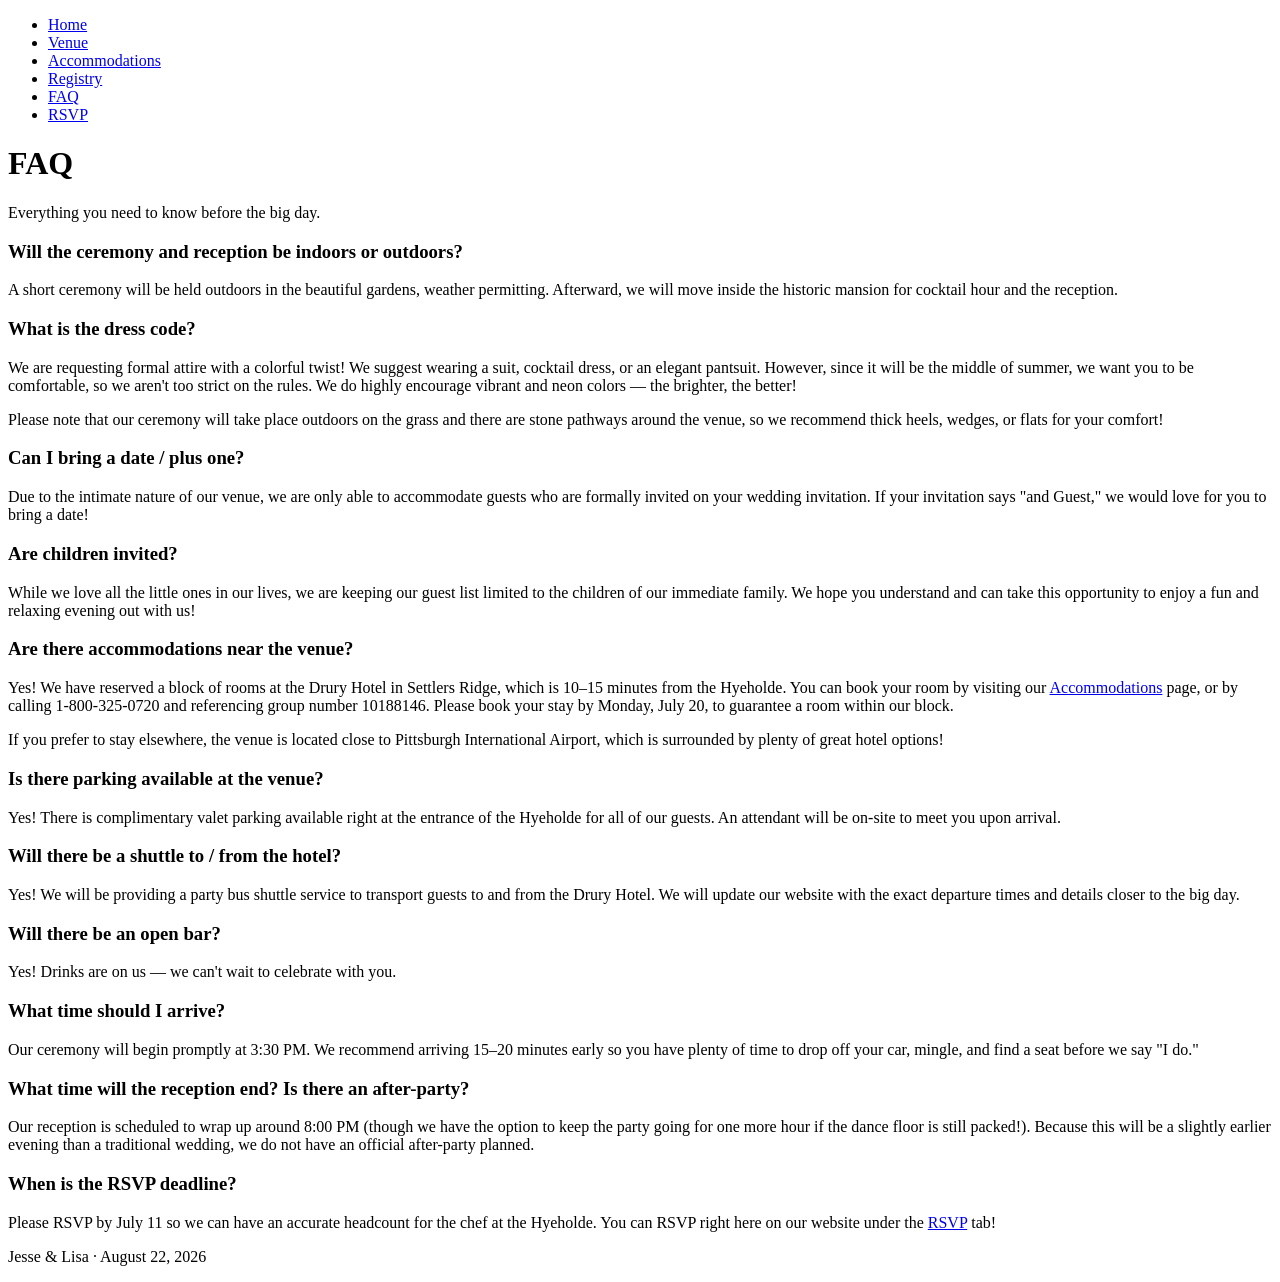
==== faq/index.html @ 2dc3e897 "updates" ====
<!DOCTYPE html>
<html lang="en">
<head>
  <meta charset="UTF-8" />
  <meta name="viewport" content="width=device-width, initial-scale=1.0"/>
  <title>FAQ — Jesse & Lisa</title>
  <link rel="stylesheet" href="/wedding/css/style.css" />
  <script src="/wedding/js/config.js"></script>
  <script src="/wedding/js/sparkles.js"></script>
</head>
<body data-wc-title="FAQ">

  <nav>
    <ul>
      <li><a href="/wedding">Home</a></li>
      <li><a href="/wedding/venue">Venue</a></li>
      <li><a href="/wedding/accommodations">Accommodations</a></li>
      <li><a href="/wedding/registry">Registry</a></li>
      <li><a href="/wedding/faq" class="active">FAQ</a></li>
      <li><a href="/wedding/rsvp">RSVP</a></li>
    </ul>
  </nav>

  <main class="page-main">
    <header class="page-header">
      <h1>FAQ</h1>
      <p class="page-subtitle">Everything you need to know before the big day.</p>
    </header>

    <section class="faq-list">

      <!-- NEEDS CONFIRMATION -->
      <div class="faq-item">
        <h3>Will the ceremony and reception be indoors or outdoors?</h3>
        <p>A short ceremony will be held outdoors in the beautiful gardens, weather permitting. Afterward, we will move inside the historic mansion for cocktail hour and the reception.</p>
      </div>

      <div class="faq-item">
        <h3>What is the dress code?</h3>
        <p>We are requesting formal attire with a colorful twist! We suggest wearing a suit, cocktail dress, or an elegant pantsuit. However, since it will be the middle of summer, we want you to be comfortable, so we aren't too strict on the rules. We do highly encourage vibrant and neon colors — the brighter, the better!</p>
        <p>Please note that our ceremony will take place outdoors on the grass and there are stone pathways around the venue, so we recommend thick heels, wedges, or flats for your comfort!</p>
      </div>

      <div class="faq-item">
        <h3>Can I bring a date / plus one?</h3>
        <p>Due to the intimate nature of our venue, we are only able to accommodate guests who are formally invited on your wedding invitation. If your invitation says "and Guest," we would love for you to bring a date!</p>
      </div>

      <div class="faq-item">
        <h3>Are children invited?</h3>
        <p>While we love all the little ones in our lives, we are keeping our guest list limited to the children of our immediate family. We hope you understand and can take this opportunity to enjoy a fun and relaxing evening out with us!</p>
      </div>

      <div class="faq-item">
        <h3>Are there accommodations near the venue?</h3>
        <p>Yes! We have reserved a block of rooms at the Drury Hotel in Settlers Ridge, which is 10–15 minutes from the Hyeholde. You can book your room by visiting our <a href="/wedding/accommodations">Accommodations</a> page, or by calling 1-800-325-0720 and referencing group number 10188146. Please book your stay by Monday, July 20, to guarantee a room within our block.</p>
        <p>If you prefer to stay elsewhere, the venue is located close to Pittsburgh International Airport, which is surrounded by plenty of great hotel options!</p>
      </div>

      <div class="faq-item">
        <h3>Is there parking available at the venue?</h3>
        <p>Yes! There is complimentary valet parking available right at the entrance of the Hyeholde for all of our guests. An attendant will be on-site to meet you upon arrival.</p>
      </div>

      <div class="faq-item">
        <h3>Will there be a shuttle to / from the hotel?</h3>
        <p>Yes! We will be providing a party bus shuttle service to transport guests to and from the Drury Hotel. We will update our website with the exact departure times and details closer to the big day.</p>
      </div>

      <div class="faq-item">
        <h3>Will there be an open bar?</h3>
        <p>Yes! Drinks are on us — we can't wait to celebrate with you.</p>
      </div>

      <!-- NEEDS CONFIRMATION -->
      <div class="faq-item">
        <h3>What time should I arrive?</h3>
        <p>Our ceremony will begin promptly at 3:30 PM. We recommend arriving 15–20 minutes early so you have plenty of time to drop off your car, mingle, and find a seat before we say "I do."</p>
      </div>

      <div class="faq-item">
        <h3>What time will the reception end? Is there an after-party?</h3>
        <p>Our reception is scheduled to wrap up around 8:00 PM (though we have the option to keep the party going for one more hour if the dance floor is still packed!). Because this will be a slightly earlier evening than a traditional wedding, we do not have an official after-party planned.</p>
      </div>

      <div class="faq-item">
        <h3>When is the RSVP deadline?</h3>
        <p>Please RSVP by July 11 so we can have an accurate headcount for the chef at the Hyeholde. You can RSVP right here on our website under the <a href="/wedding/rsvp">RSVP</a> tab!</p>
      </div>

    </section>
  </main>

  <footer>
    <p data-wc="footer">Jesse & Lisa · August 22, 2026</p>
  </footer>

</body>
</html>
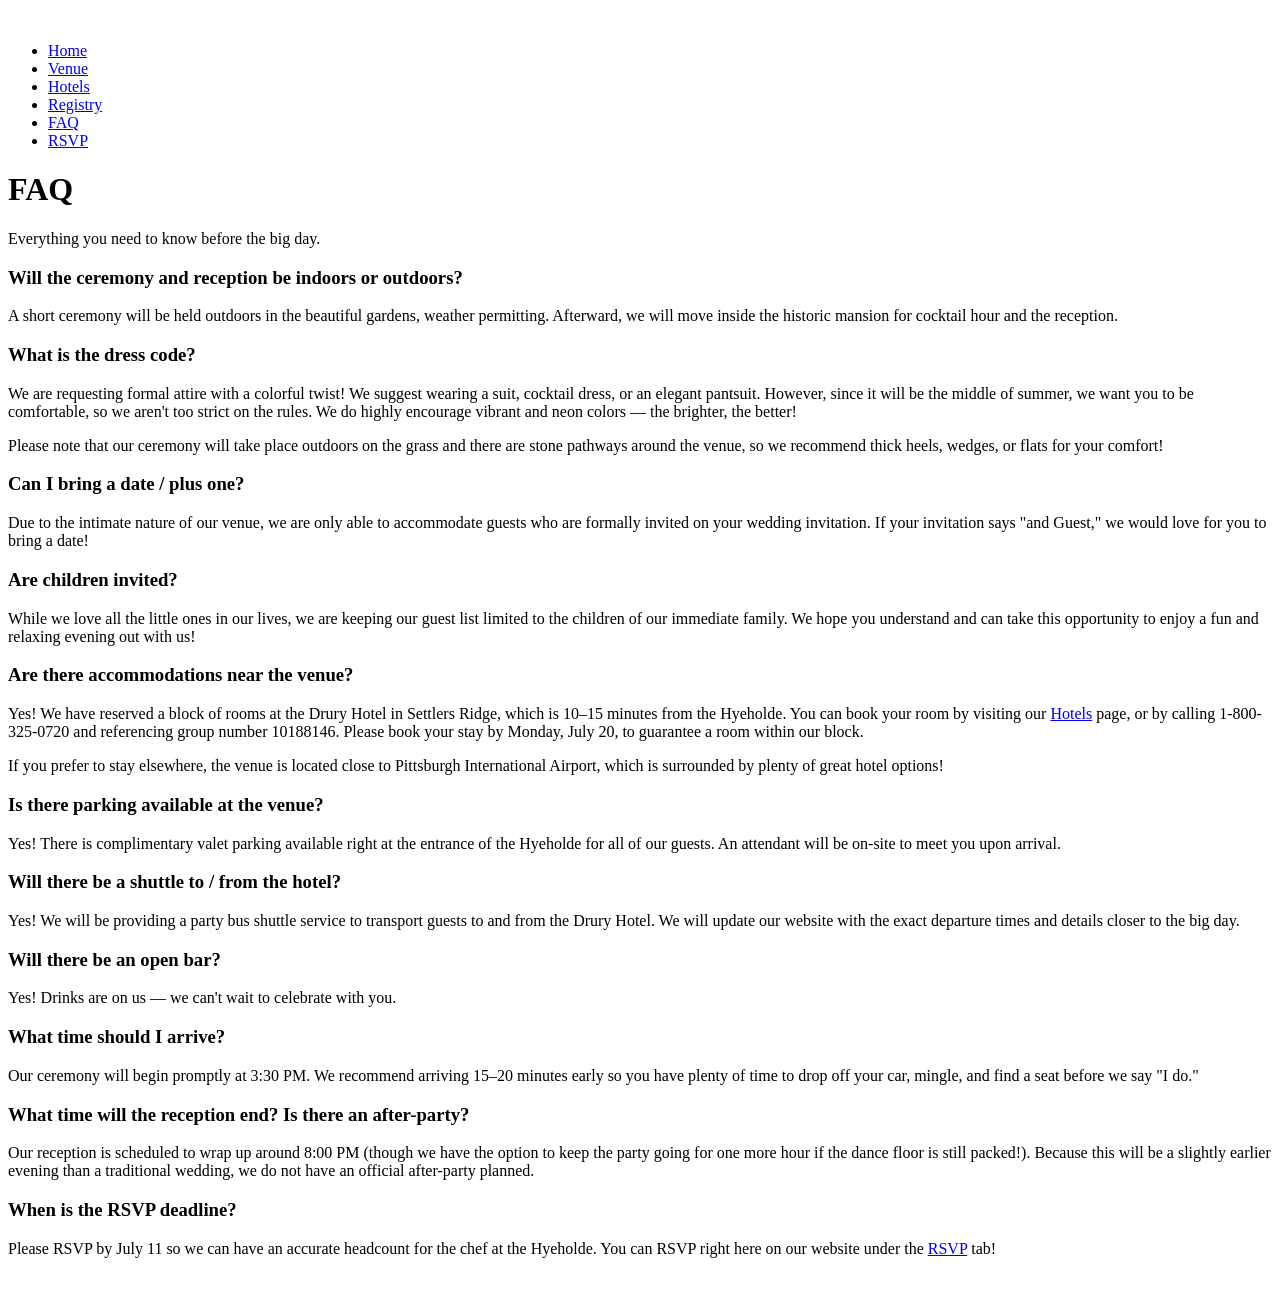
==== commit dff11728: "updates" ====
--- a/faq/index.html
+++ b/faq/index.html
@@ -10,11 +10,13 @@
 </head>
 <body data-wc-title="FAQ">
 
+  <img src="/wedding/images/bar.svg" alt="" class="page-bar" />
+
   <nav>
     <ul>
       <li><a href="/wedding">Home</a></li>
       <li><a href="/wedding/venue">Venue</a></li>
-      <li><a href="/wedding/accommodations">Accommodations</a></li>
+      <li><a href="/wedding/hotels">Hotels</a></li>
       <li><a href="/wedding/registry">Registry</a></li>
       <li><a href="/wedding/faq" class="active">FAQ</a></li>
       <li><a href="/wedding/rsvp">RSVP</a></li>
@@ -53,7 +55,7 @@
 
       <div class="faq-item">
         <h3>Are there accommodations near the venue?</h3>
-        <p>Yes! We have reserved a block of rooms at the Drury Hotel in Settlers Ridge, which is 10–15 minutes from the Hyeholde. You can book your room by visiting our <a href="/wedding/accommodations">Accommodations</a> page, or by calling 1-800-325-0720 and referencing group number 10188146. Please book your stay by Monday, July 20, to guarantee a room within our block.</p>
+        <p>Yes! We have reserved a block of rooms at the Drury Hotel in Settlers Ridge, which is 10–15 minutes from the Hyeholde. You can book your room by visiting our <a href="/wedding/hotels">Hotels</a> page, or by calling 1-800-325-0720 and referencing group number 10188146. Please book your stay by Monday, July 20, to guarantee a room within our block.</p>
         <p>If you prefer to stay elsewhere, the venue is located close to Pittsburgh International Airport, which is surrounded by plenty of great hotel options!</p>
       </div>
 
@@ -92,7 +94,7 @@
   </main>
 
   <footer>
-    <p data-wc="footer">Jesse & Lisa · August 22, 2026</p>
+    <img src="/wedding/images/bar.svg" alt="" class="footer-bar" />
   </footer>
 
 </body>
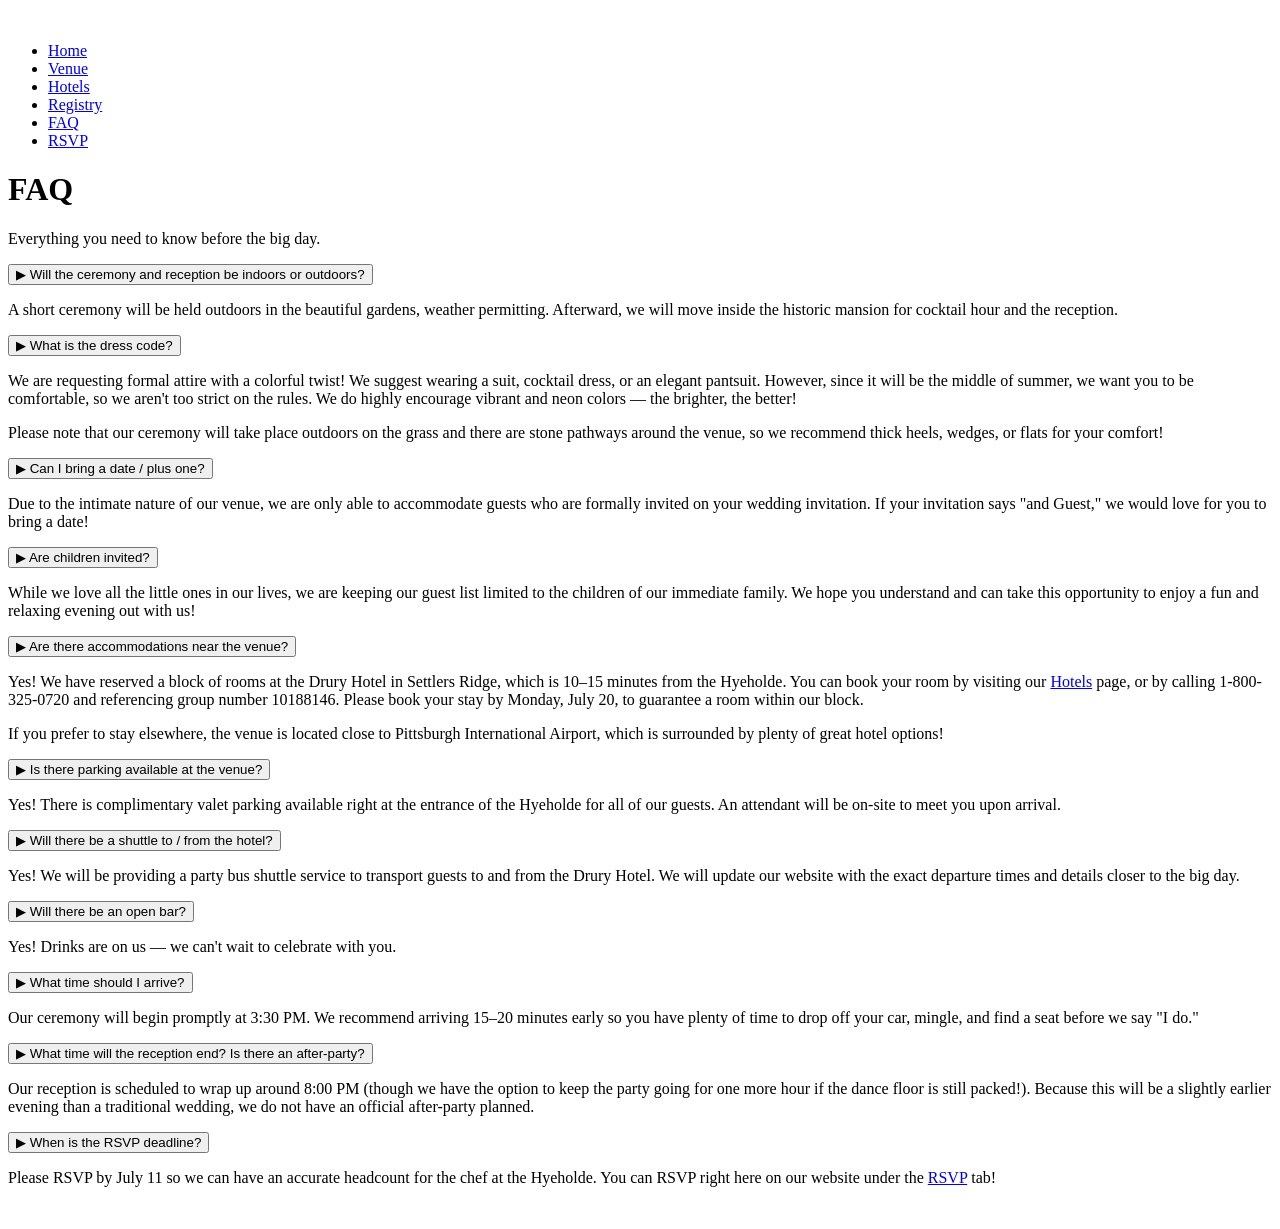
==== commit f568131e: "updates" ====
--- a/faq/index.html
+++ b/faq/index.html
@@ -32,62 +32,117 @@
     <section class="faq-list">
 
       <!-- NEEDS CONFIRMATION -->
-      <div class="faq-item">
-        <h3>Will the ceremony and reception be indoors or outdoors?</h3>
-        <p>A short ceremony will be held outdoors in the beautiful gardens, weather permitting. Afterward, we will move inside the historic mansion for cocktail hour and the reception.</p>
+      <div class="faq-item open">
+        <button class="faq-question" aria-expanded="true">
+          <span class="faq-triangle">▶</span>
+          Will the ceremony and reception be indoors or outdoors?
+        </button>
+        <div class="faq-answer">
+          <p>A short ceremony will be held outdoors in the beautiful gardens, weather permitting. Afterward, we will move inside the historic mansion for cocktail hour and the reception.</p>
+        </div>
       </div>
 
       <div class="faq-item">
-        <h3>What is the dress code?</h3>
-        <p>We are requesting formal attire with a colorful twist! We suggest wearing a suit, cocktail dress, or an elegant pantsuit. However, since it will be the middle of summer, we want you to be comfortable, so we aren't too strict on the rules. We do highly encourage vibrant and neon colors — the brighter, the better!</p>
-        <p>Please note that our ceremony will take place outdoors on the grass and there are stone pathways around the venue, so we recommend thick heels, wedges, or flats for your comfort!</p>
+        <button class="faq-question" aria-expanded="false">
+          <span class="faq-triangle">▶</span>
+          What is the dress code?
+        </button>
+        <div class="faq-answer">
+          <p>We are requesting formal attire with a colorful twist! We suggest wearing a suit, cocktail dress, or an elegant pantsuit. However, since it will be the middle of summer, we want you to be comfortable, so we aren't too strict on the rules. We do highly encourage vibrant and neon colors — the brighter, the better!</p>
+          <p>Please note that our ceremony will take place outdoors on the grass and there are stone pathways around the venue, so we recommend thick heels, wedges, or flats for your comfort!</p>
+        </div>
       </div>
 
       <div class="faq-item">
-        <h3>Can I bring a date / plus one?</h3>
-        <p>Due to the intimate nature of our venue, we are only able to accommodate guests who are formally invited on your wedding invitation. If your invitation says "and Guest," we would love for you to bring a date!</p>
+        <button class="faq-question" aria-expanded="false">
+          <span class="faq-triangle">▶</span>
+          Can I bring a date / plus one?
+        </button>
+        <div class="faq-answer">
+          <p>Due to the intimate nature of our venue, we are only able to accommodate guests who are formally invited on your wedding invitation. If your invitation says "and Guest," we would love for you to bring a date!</p>
+        </div>
       </div>
 
       <div class="faq-item">
-        <h3>Are children invited?</h3>
-        <p>While we love all the little ones in our lives, we are keeping our guest list limited to the children of our immediate family. We hope you understand and can take this opportunity to enjoy a fun and relaxing evening out with us!</p>
+        <button class="faq-question" aria-expanded="false">
+          <span class="faq-triangle">▶</span>
+          Are children invited?
+        </button>
+        <div class="faq-answer">
+          <p>While we love all the little ones in our lives, we are keeping our guest list limited to the children of our immediate family. We hope you understand and can take this opportunity to enjoy a fun and relaxing evening out with us!</p>
+        </div>
       </div>
 
       <div class="faq-item">
-        <h3>Are there accommodations near the venue?</h3>
-        <p>Yes! We have reserved a block of rooms at the Drury Hotel in Settlers Ridge, which is 10–15 minutes from the Hyeholde. You can book your room by visiting our <a href="/wedding/hotels">Hotels</a> page, or by calling 1-800-325-0720 and referencing group number 10188146. Please book your stay by Monday, July 20, to guarantee a room within our block.</p>
-        <p>If you prefer to stay elsewhere, the venue is located close to Pittsburgh International Airport, which is surrounded by plenty of great hotel options!</p>
+        <button class="faq-question" aria-expanded="false">
+          <span class="faq-triangle">▶</span>
+          Are there accommodations near the venue?
+        </button>
+        <div class="faq-answer">
+          <p>Yes! We have reserved a block of rooms at the Drury Hotel in Settlers Ridge, which is 10–15 minutes from the Hyeholde. You can book your room by visiting our <a href="/wedding/hotels">Hotels</a> page, or by calling 1-800-325-0720 and referencing group number 10188146. Please book your stay by Monday, July 20, to guarantee a room within our block.</p>
+          <p>If you prefer to stay elsewhere, the venue is located close to Pittsburgh International Airport, which is surrounded by plenty of great hotel options!</p>
+        </div>
       </div>
 
       <div class="faq-item">
-        <h3>Is there parking available at the venue?</h3>
-        <p>Yes! There is complimentary valet parking available right at the entrance of the Hyeholde for all of our guests. An attendant will be on-site to meet you upon arrival.</p>
+        <button class="faq-question" aria-expanded="false">
+          <span class="faq-triangle">▶</span>
+          Is there parking available at the venue?
+        </button>
+        <div class="faq-answer">
+          <p>Yes! There is complimentary valet parking available right at the entrance of the Hyeholde for all of our guests. An attendant will be on-site to meet you upon arrival.</p>
+        </div>
       </div>
 
       <div class="faq-item">
-        <h3>Will there be a shuttle to / from the hotel?</h3>
-        <p>Yes! We will be providing a party bus shuttle service to transport guests to and from the Drury Hotel. We will update our website with the exact departure times and details closer to the big day.</p>
+        <button class="faq-question" aria-expanded="false">
+          <span class="faq-triangle">▶</span>
+          Will there be a shuttle to / from the hotel?
+        </button>
+        <div class="faq-answer">
+          <p>Yes! We will be providing a party bus shuttle service to transport guests to and from the Drury Hotel. We will update our website with the exact departure times and details closer to the big day.</p>
+        </div>
       </div>
 
       <div class="faq-item">
-        <h3>Will there be an open bar?</h3>
-        <p>Yes! Drinks are on us — we can't wait to celebrate with you.</p>
+        <button class="faq-question" aria-expanded="false">
+          <span class="faq-triangle">▶</span>
+          Will there be an open bar?
+        </button>
+        <div class="faq-answer">
+          <p>Yes! Drinks are on us — we can't wait to celebrate with you.</p>
+        </div>
       </div>
 
       <!-- NEEDS CONFIRMATION -->
       <div class="faq-item">
-        <h3>What time should I arrive?</h3>
-        <p>Our ceremony will begin promptly at 3:30 PM. We recommend arriving 15–20 minutes early so you have plenty of time to drop off your car, mingle, and find a seat before we say "I do."</p>
+        <button class="faq-question" aria-expanded="false">
+          <span class="faq-triangle">▶</span>
+          What time should I arrive?
+        </button>
+        <div class="faq-answer">
+          <p>Our ceremony will begin promptly at 3:30 PM. We recommend arriving 15–20 minutes early so you have plenty of time to drop off your car, mingle, and find a seat before we say "I do."</p>
+        </div>
       </div>
 
       <div class="faq-item">
-        <h3>What time will the reception end? Is there an after-party?</h3>
-        <p>Our reception is scheduled to wrap up around 8:00 PM (though we have the option to keep the party going for one more hour if the dance floor is still packed!). Because this will be a slightly earlier evening than a traditional wedding, we do not have an official after-party planned.</p>
+        <button class="faq-question" aria-expanded="false">
+          <span class="faq-triangle">▶</span>
+          What time will the reception end? Is there an after-party?
+        </button>
+        <div class="faq-answer">
+          <p>Our reception is scheduled to wrap up around 8:00 PM (though we have the option to keep the party going for one more hour if the dance floor is still packed!). Because this will be a slightly earlier evening than a traditional wedding, we do not have an official after-party planned.</p>
+        </div>
       </div>
 
       <div class="faq-item">
-        <h3>When is the RSVP deadline?</h3>
-        <p>Please RSVP by July 11 so we can have an accurate headcount for the chef at the Hyeholde. You can RSVP right here on our website under the <a href="/wedding/rsvp">RSVP</a> tab!</p>
+        <button class="faq-question" aria-expanded="false">
+          <span class="faq-triangle">▶</span>
+          When is the RSVP deadline?
+        </button>
+        <div class="faq-answer">
+          <p>Please RSVP by July 11 so we can have an accurate headcount for the chef at the Hyeholde. You can RSVP right here on our website under the <a href="/wedding/rsvp">RSVP</a> tab!</p>
+        </div>
       </div>
 
     </section>
@@ -97,5 +152,16 @@
     <img src="/wedding/images/bar.svg" alt="" class="footer-bar" />
   </footer>
 
+  <script>
+    document.querySelectorAll('.faq-question').forEach(btn => {
+      btn.addEventListener('click', () => {
+        const item = btn.closest('.faq-item');
+        const isOpen = item.classList.contains('open');
+        item.classList.toggle('open', !isOpen);
+        btn.setAttribute('aria-expanded', String(!isOpen));
+      });
+    });
+  </script>
+
 </body>
 </html>
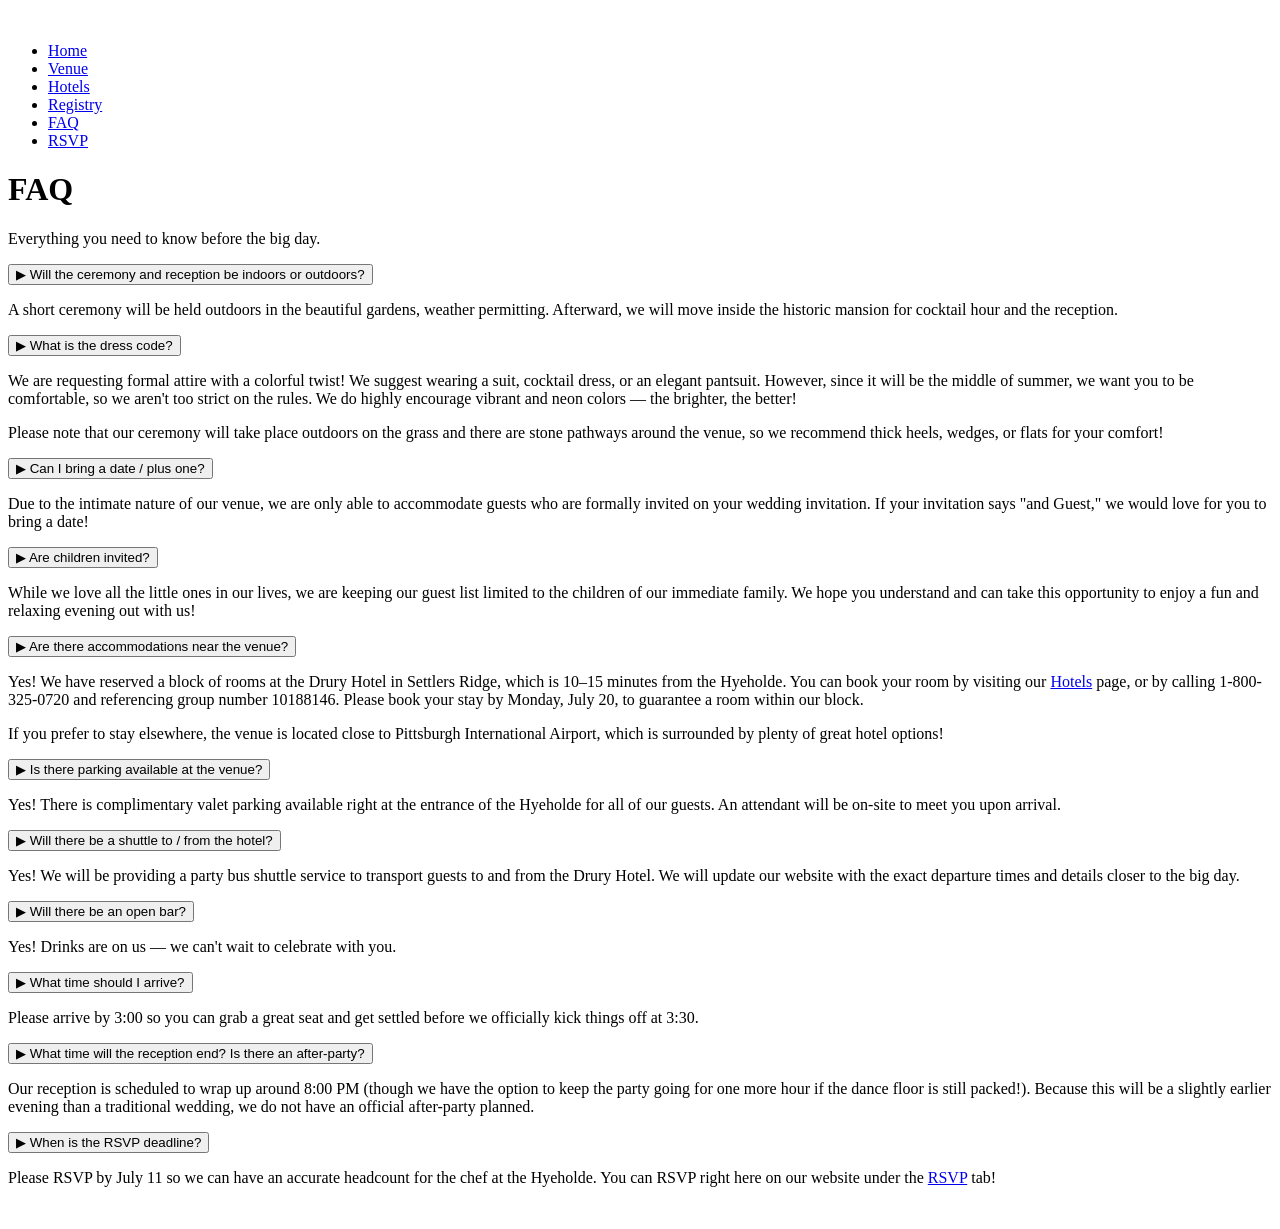
==== commit c9ca20de: "updates" ====
--- a/faq/index.html
+++ b/faq/index.html
@@ -121,7 +121,7 @@
           What time should I arrive?
         </button>
         <div class="faq-answer">
-          <p>Our ceremony will begin promptly at 3:30 PM. We recommend arriving 15–20 minutes early so you have plenty of time to drop off your car, mingle, and find a seat before we say "I do."</p>
+          <p>Please arrive by 3:00 so you can grab a great seat and get settled before we officially kick things off at 3:30.</p>
         </div>
       </div>
 
